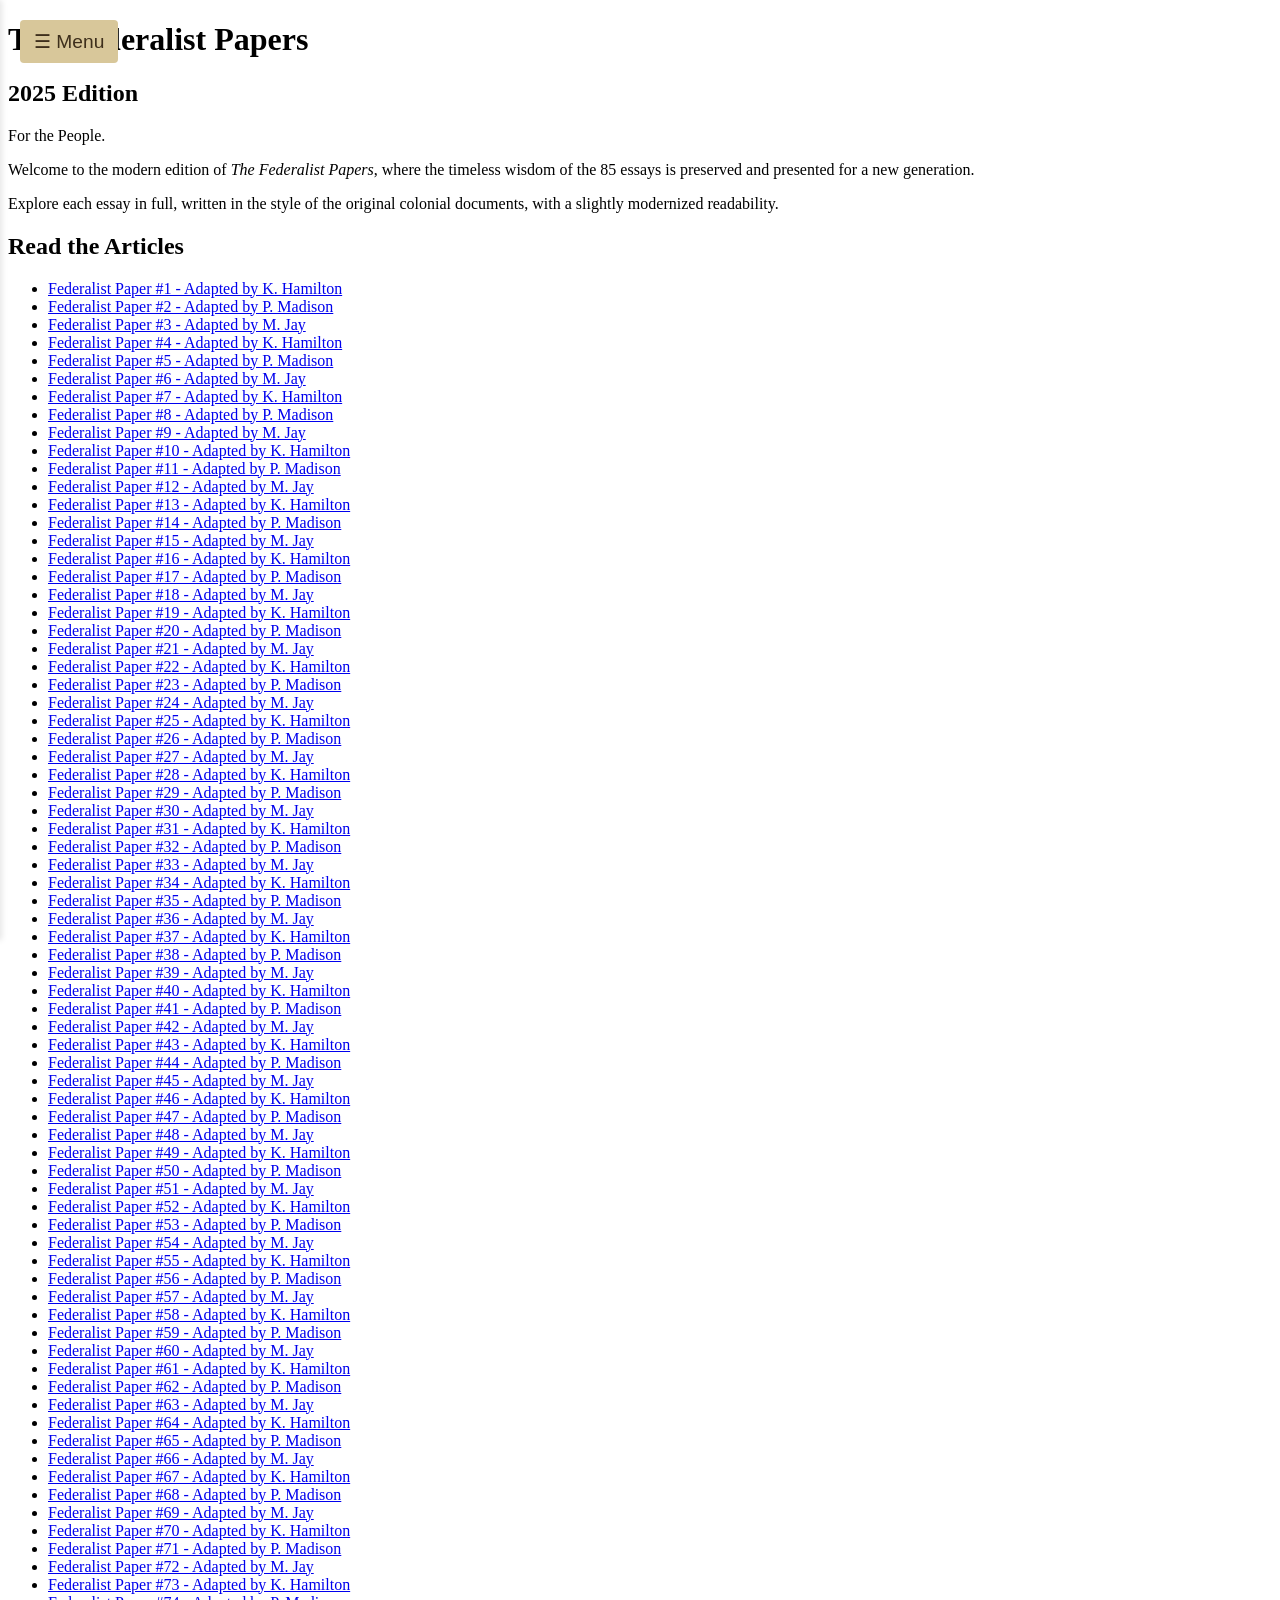
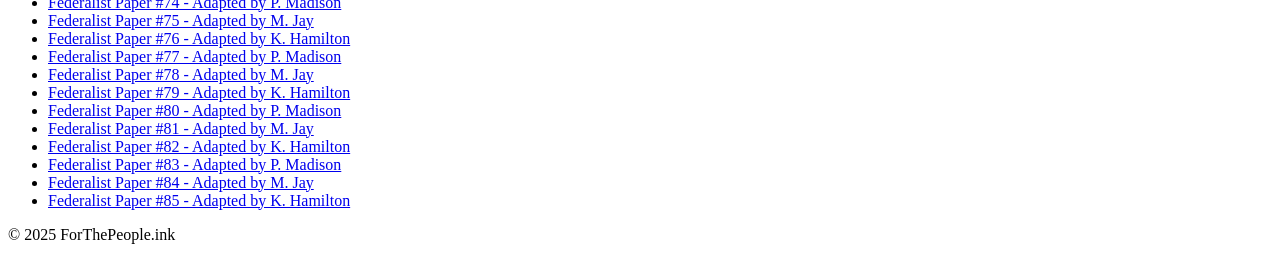
==== index.html @ 9c7eb9b9 "Update index.html" ====
<!DOCTYPE html>
<html lang="en">
<head>
  <meta charset="UTF-8" />
  <meta name="viewport" content="width=device-width, initial-scale=1.0" />
  <title>The Federalist Papers (2025)</title>
  <link rel="stylesheet" href="/cover.css">
</head>
  
<body>
  <button class="nav-toggle" onclick="toggleNav()">☰ Menu</button>

  <nav class="navbar" id="navbar">
    <h3>Navigation</h3>
    <a href="index.html">Home</a>
    <a href="articles/article1.html">Article No. 1</a>
    <a href="about.html">About</a>
  </nav>

  <script>
  function toggleNav() {
    document.getElementById("navbar").classList.toggle("open");
  }
  </script>

  <div class="container">
    <header>
      <h1>The Federalist Papers</h1>
      <h2>2025 Edition</h2>
      <p class="subtitle">For the People.</p>
    </header>

    <section class="intro">
      <p>
        Welcome to the modern edition of <em>The Federalist Papers</em>, 
        where the timeless wisdom of the 85 essays is preserved and 
        presented for a new generation. 
      </p>
      <p>
        Explore each essay in full, written in the style of the original 
        colonial documents, with a slightly modernized readability.
      </p>
    </section>

    <section class="articles-list scrollable">
  <h2>Read the Articles</h2>
  <ul>
    <li><a href="articles/article1.html">Federalist Paper #1 - Adapted by K. Hamilton</a></li>
    <li><a href="articles/article2.html">Federalist Paper #2 - Adapted by P. Madison</a></li>
    <li><a href="articles/article3.html">Federalist Paper #3 - Adapted by M. Jay</a></li>
    <li><a href="articles/article4.html">Federalist Paper #4 - Adapted by K. Hamilton</a></li>
    <li><a href="articles/article5.html">Federalist Paper #5 - Adapted by P. Madison</a></li>
    <li><a href="articles/article6.html">Federalist Paper #6 - Adapted by M. Jay</a></li>
    <li><a href="articles/article7.html">Federalist Paper #7 - Adapted by K. Hamilton</a></li>
    <li><a href="articles/article8.html">Federalist Paper #8 - Adapted by P. Madison</a></li>
    <li><a href="articles/article9.html">Federalist Paper #9 - Adapted by M. Jay</a></li>
    <li><a href="articles/article10.html">Federalist Paper #10 - Adapted by K. Hamilton</a></li>
    <li><a href="articles/article11.html">Federalist Paper #11 - Adapted by P. Madison</a></li>
    <li><a href="articles/article12.html">Federalist Paper #12 - Adapted by M. Jay</a></li>
    <li><a href="articles/article13.html">Federalist Paper #13 - Adapted by K. Hamilton</a></li>
    <li><a href="articles/article14.html">Federalist Paper #14 - Adapted by P. Madison</a></li>
    <li><a href="articles/article15.html">Federalist Paper #15 - Adapted by M. Jay</a></li>
    <li><a href="articles/article16.html">Federalist Paper #16 - Adapted by K. Hamilton</a></li>
    <li><a href="articles/article17.html">Federalist Paper #17 - Adapted by P. Madison</a></li>
    <li><a href="articles/article18.html">Federalist Paper #18 - Adapted by M. Jay</a></li>
    <li><a href="articles/article19.html">Federalist Paper #19 - Adapted by K. Hamilton</a></li>
    <li><a href="articles/article20.html">Federalist Paper #20 - Adapted by P. Madison</a></li>
    <li><a href="articles/article21.html">Federalist Paper #21 - Adapted by M. Jay</a></li>
    <li><a href="articles/article22.html">Federalist Paper #22 - Adapted by K. Hamilton</a></li>
    <li><a href="articles/article23.html">Federalist Paper #23 - Adapted by P. Madison</a></li>
    <li><a href="articles/article24.html">Federalist Paper #24 - Adapted by M. Jay</a></li>
    <li><a href="articles/article25.html">Federalist Paper #25 - Adapted by K. Hamilton</a></li>
    <li><a href="articles/article26.html">Federalist Paper #26 - Adapted by P. Madison</a></li>
    <li><a href="articles/article27.html">Federalist Paper #27 - Adapted by M. Jay</a></li>
    <li><a href="articles/article28.html">Federalist Paper #28 - Adapted by K. Hamilton</a></li>
    <li><a href="articles/article29.html">Federalist Paper #29 - Adapted by P. Madison</a></li>
    <li><a href="articles/article30.html">Federalist Paper #30 - Adapted by M. Jay</a></li>
    <li><a href="articles/article31.html">Federalist Paper #31 - Adapted by K. Hamilton</a></li>
    <li><a href="articles/article32.html">Federalist Paper #32 - Adapted by P. Madison</a></li>
    <li><a href="articles/article33.html">Federalist Paper #33 - Adapted by M. Jay</a></li>
    <li><a href="articles/article34.html">Federalist Paper #34 - Adapted by K. Hamilton</a></li>
    <li><a href="articles/article35.html">Federalist Paper #35 - Adapted by P. Madison</a></li>
    <li><a href="articles/article36.html">Federalist Paper #36 - Adapted by M. Jay</a></li>
    <li><a href="articles/article37.html">Federalist Paper #37 - Adapted by K. Hamilton</a></li>
    <li><a href="articles/article38.html">Federalist Paper #38 - Adapted by P. Madison</a></li>
    <li><a href="articles/article39.html">Federalist Paper #39 - Adapted by M. Jay</a></li>
    <li><a href="articles/article40.html">Federalist Paper #40 - Adapted by K. Hamilton</a></li>
    <li><a href="articles/article41.html">Federalist Paper #41 - Adapted by P. Madison</a></li>
    <li><a href="articles/article42.html">Federalist Paper #42 - Adapted by M. Jay</a></li>
    <li><a href="articles/article43.html">Federalist Paper #43 - Adapted by K. Hamilton</a></li>
    <li><a href="articles/article44.html">Federalist Paper #44 - Adapted by P. Madison</a></li>
    <li><a href="articles/article45.html">Federalist Paper #45 - Adapted by M. Jay</a></li>
    <li><a href="articles/article46.html">Federalist Paper #46 - Adapted by K. Hamilton</a></li>
    <li><a href="articles/article47.html">Federalist Paper #47 - Adapted by P. Madison</a></li>
    <li><a href="articles/article48.html">Federalist Paper #48 - Adapted by M. Jay</a></li>
    <li><a href="articles/article49.html">Federalist Paper #49 - Adapted by K. Hamilton</a></li>
    <li><a href="articles/article50.html">Federalist Paper #50 - Adapted by P. Madison</a></li>
    <li><a href="articles/article51.html">Federalist Paper #51 - Adapted by M. Jay</a></li>
    <li><a href="articles/article52.html">Federalist Paper #52 - Adapted by K. Hamilton</a></li>
    <li><a href="articles/article53.html">Federalist Paper #53 - Adapted by P. Madison</a></li>
    <li><a href="articles/article54.html">Federalist Paper #54 - Adapted by M. Jay</a></li>
    <li><a href="articles/article55.html">Federalist Paper #55 - Adapted by K. Hamilton</a></li>
    <li><a href="articles/article56.html">Federalist Paper #56 - Adapted by P. Madison</a></li>
    <li><a href="articles/article57.html">Federalist Paper #57 - Adapted by M. Jay</a></li>
    <li><a href="articles/article58.html">Federalist Paper #58 - Adapted by K. Hamilton</a></li>
    <li><a href="articles/article59.html">Federalist Paper #59 - Adapted by P. Madison</a></li>
    <li><a href="articles/article60.html">Federalist Paper #60 - Adapted by M. Jay</a></li>
    <li><a href="articles/article61.html">Federalist Paper #61 - Adapted by K. Hamilton</a></li>
    <li><a href="articles/article62.html">Federalist Paper #62 - Adapted by P. Madison</a></li>
    <li><a href="articles/article63.html">Federalist Paper #63 - Adapted by M. Jay</a></li>
    <li><a href="articles/article64.html">Federalist Paper #64 - Adapted by K. Hamilton</a></li>
    <li><a href="articles/article65.html">Federalist Paper #65 - Adapted by P. Madison</a></li>
    <li><a href="articles/article66.html">Federalist Paper #66 - Adapted by M. Jay</a></li>
    <li><a href="articles/article67.html">Federalist Paper #67 - Adapted by K. Hamilton</a></li>
    <li><a href="articles/article68.html">Federalist Paper #68 - Adapted by P. Madison</a></li>
    <li><a href="articles/article69.html">Federalist Paper #69 - Adapted by M. Jay</a></li>
    <li><a href="articles/article70.html">Federalist Paper #70 - Adapted by K. Hamilton</a></li>
    <li><a href="articles/article71.html">Federalist Paper #71 - Adapted by P. Madison</a></li>
    <li><a href="articles/article72.html">Federalist Paper #72 - Adapted by M. Jay</a></li>
    <li><a href="articles/article73.html">Federalist Paper #73 - Adapted by K. Hamilton</a></li>
    <li><a href="articles/article74.html">Federalist Paper #74 - Adapted by P. Madison</a></li>
    <li><a href="articles/article75.html">Federalist Paper #75 - Adapted by M. Jay</a></li>
    <li><a href="articles/article76.html">Federalist Paper #76 - Adapted by K. Hamilton</a></li>
    <li><a href="articles/article77.html">Federalist Paper #77 - Adapted by P. Madison</a></li>
    <li><a href="articles/article78.html">Federalist Paper #78 - Adapted by M. Jay</a></li>
    <li><a href="articles/article79.html">Federalist Paper #79 - Adapted by K. Hamilton</a></li>
    <li><a href="articles/article80.html">Federalist Paper #80 - Adapted by P. Madison</a></li>
    <li><a href="articles/article81.html">Federalist Paper #81 - Adapted by M. Jay</a></li>
    <li><a href="articles/article82.html">Federalist Paper #82 - Adapted by K. Hamilton</a></li>
    <li><a href="articles/article83.html">Federalist Paper #83 - Adapted by P. Madison</a></li>
    <li><a href="articles/article84.html">Federalist Paper #84 - Adapted by M. Jay</a></li>
    <li><a href="articles/article85.html">Federalist Paper #85 - Adapted by K. Hamilton</a></li>
  </ul>
</section>

    <footer>
      <p>© 2025 ForThePeople.ink</p>
    </footer>
  </div>
</body>
</html>
---- cover.css ----
/* ------------------------------
   Custom Scrollbar (Right Side)
------------------------------ */
body {
  overflow-y: scroll; /* always show scrollbar on right */
}

::-webkit-scrollbar {
  width: 10px;
}

::-webkit-scrollbar-track {
  background: #f3e9ce; /* parchment tone */
  border-left: 1px solid #d8c79a;
}

::-webkit-scrollbar-thumb {
  background: #b59b74;
  border-radius: 5px;
}

::-webkit-scrollbar-thumb:hover {
  background: #8c744f;
}

/* ------------------------------
   Collapsible Left Navbar
------------------------------ */
.navbar {
  position: fixed;
  left: 0;
  top: 0;
  height: 100%;
  width: 220px;
  background-color: #f8f1dc;
  border-right: 1px solid #d8c79a;
  box-shadow: 2px 0 6px rgba(0,0,0,0.1);
  padding: 20px;
  overflow-y: auto;
  transform: translateX(-100%);
  transition: transform 0.3s ease;
  z-index: 1000;
}

.navbar.open {
  transform: translateX(0);
}

.navbar h3 {
  font-family: "Cormorant Garamond", serif;
  color: #3e2f1c;
  font-size: 1.4rem;
  margin-bottom: 15px;
  border-bottom: 1px solid #d8c79a;
  padding-bottom: 5px;
}

.navbar a {
  display: block;
  text-decoration: none;
  color: #5b4636;
  margin: 10px 0;
  font-size: 1.1rem;
  transition: color 0.2s ease;
}

.navbar a:hover {
  color: #8c744f;
}

/* ------------------------------
   Navbar Toggle Button
------------------------------ */
.nav-toggle {
  position: fixed;
  top: 20px;
  left: 20px;
  background-color: #d8c79a;
  border: none;
  color: #3e2f1c;
  padding: 10px 14px;
  font-size: 1.2rem;
  border-radius: 4px;
  cursor: pointer;
  z-index: 1100;
  transition: background-color 0.2s ease;
}

.nav-toggle:hover {
  background-color: #c2ab7e;
}

/* ------------------------------
   Overlay Drawer Effect
------------------------------ */
.container {
  transition: filter 0.3s ease;
}

.navbar.open ~ .container {
  filter: brightness(0.8); /* subtle dim behind drawer */
}
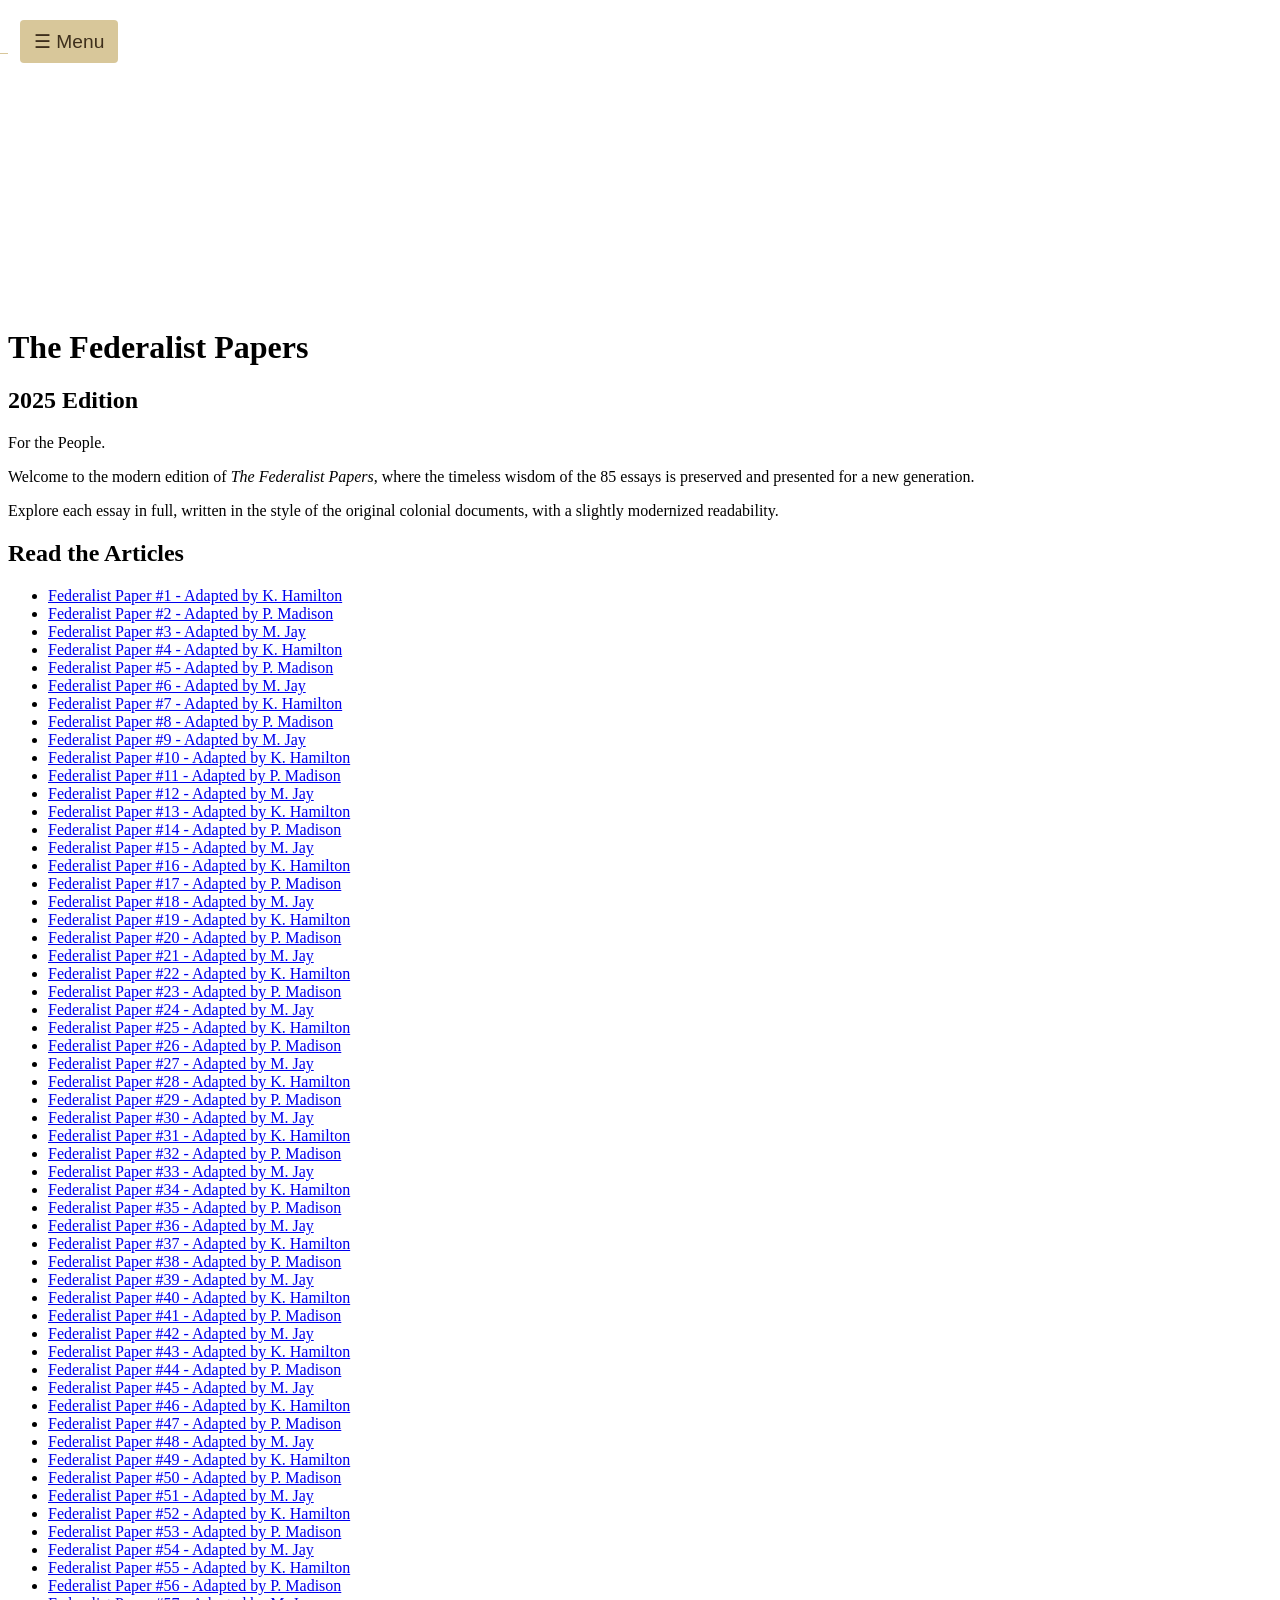
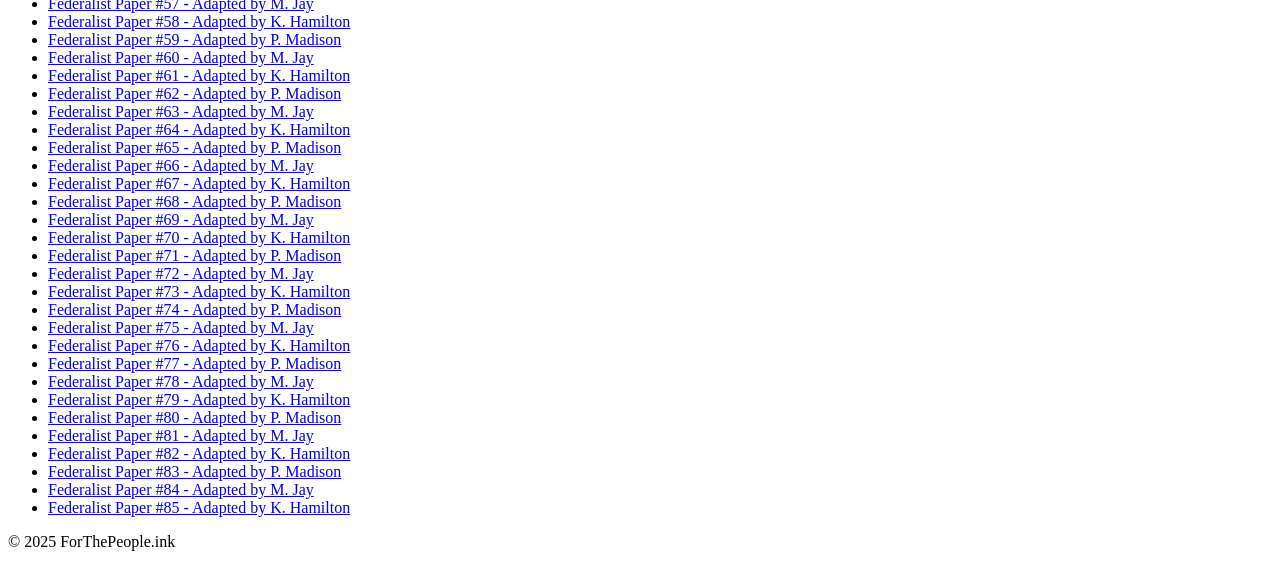
==== commit f710d83e: "Update index.html" ====
--- a/index.html
+++ b/index.html
@@ -9,13 +9,19 @@
   
 <body>
   <button class="nav-toggle" onclick="toggleNav()">☰ Menu</button>
-
+  
   <nav class="navbar" id="navbar">
     <h3>Navigation</h3>
+    <button class="close-nav" onclick="toggleNav()">✕ Close</button>
     <a href="index.html">Home</a>
     <a href="articles/article1.html">Article No. 1</a>
+    <a href="articles/article2.html">Article No. 2</a>
+    <a href="articles/article3.html">Article No. 3</a>
+    <a href="articles/article4.html">Article No. 4</a>
+    <a href="articles/article5.html">Article No. 5</a>
     <a href="about.html">About</a>
   </nav>
+
 
   <script>
   function toggleNav() {
@@ -137,5 +143,17 @@
       <p>© 2025 ForThePeople.ink</p>
     </footer>
   </div>
+  
+  <script>
+  function toggleNav() {
+    const navbar = document.getElementById("navbar");
+    const body = document.body;
+    navbar.classList.toggle("open");
+    body.classList.toggle("nav-open");
+  }
+  </script>
 </body>
 </html>
+
+</body>
+</html>
--- a/cover.css
+++ b/cover.css
@@ -27,23 +27,16 @@
    Collapsible Left Navbar
 ------------------------------ */
 .navbar {
-  position: fixed;
-  left: 0;
-  top: 0;
-  height: 100%;
-  width: 220px;
-  background-color: #f8f1dc;
-  border-right: 1px solid #d8c79a;
-  box-shadow: 2px 0 6px rgba(0,0,0,0.1);
-  padding: 20px;
-  overflow-y: auto;
   transform: translateX(-100%);
   transition: transform 0.3s ease;
-  z-index: 1000;
+}
+.navbar.open {
+  transform: translateX(0);
 }
 
-.navbar.open {
-  transform: translateX(0);
+/* Dim background when nav is open */
+body.nav-open .container {
+  filter: brightness(0.8);
 }
 
 .navbar h3 {
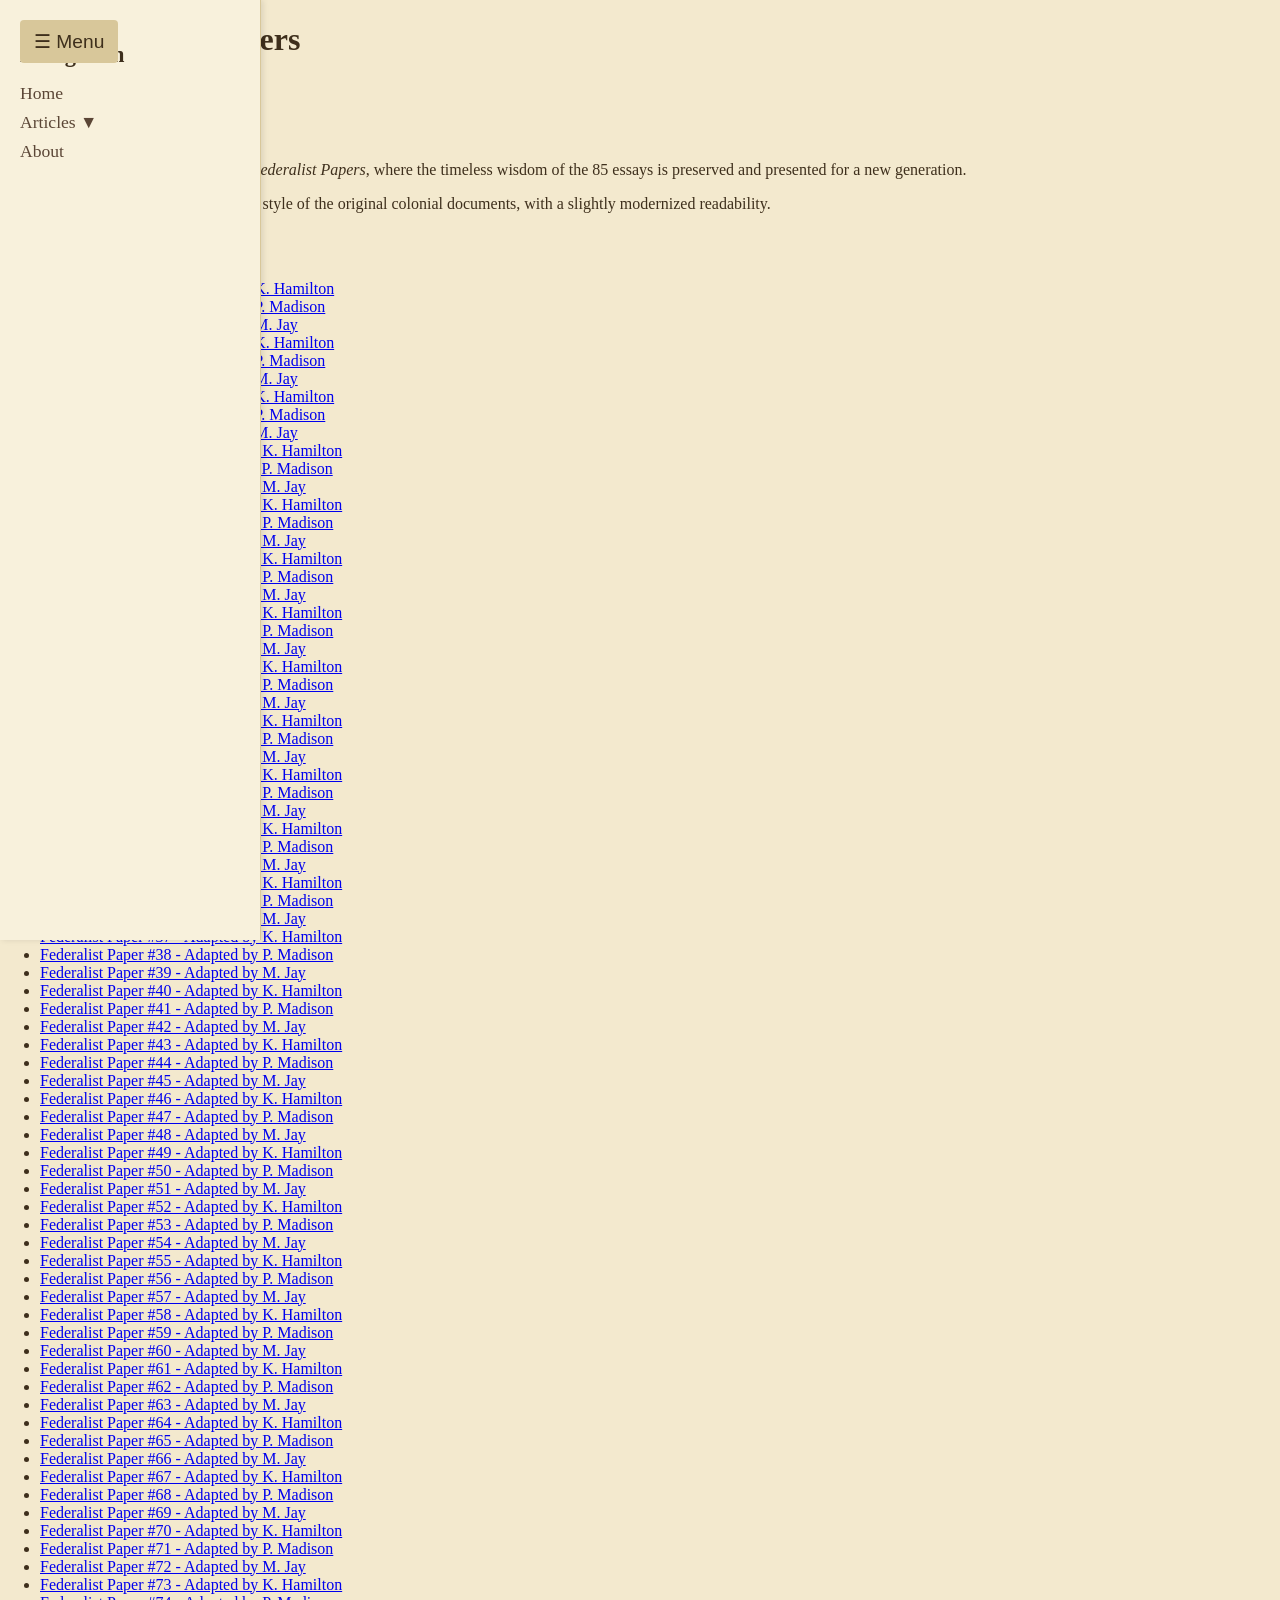
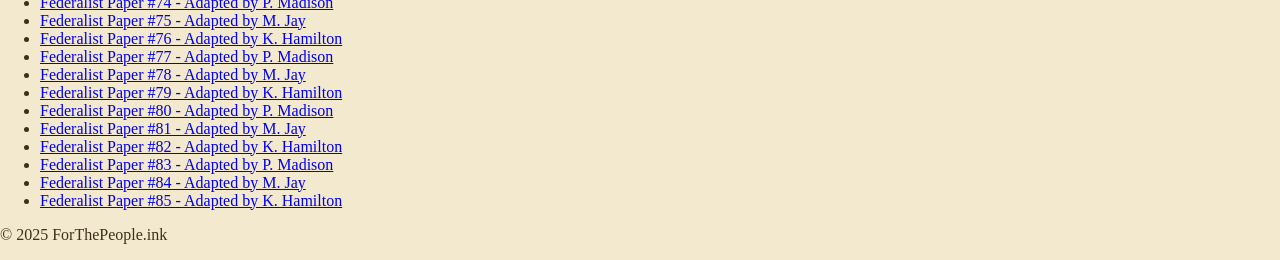
==== commit 9ab18b09: "Update index.html" ====
--- a/index.html
+++ b/index.html
@@ -10,25 +10,35 @@
 <body>
   <button class="nav-toggle" onclick="toggleNav()">☰ Menu</button>
   
-  <nav class="navbar" id="navbar">
+  <nav class="navbar">
     <h3>Navigation</h3>
-    <button class="close-nav" onclick="toggleNav()">✕ Close</button>
     <a href="index.html">Home</a>
+    <a href="#" class="dropdown-toggle">Articles ▼</a>
+    <div class="dropdown">
     <a href="articles/article1.html">Article No. 1</a>
     <a href="articles/article2.html">Article No. 2</a>
     <a href="articles/article3.html">Article No. 3</a>
     <a href="articles/article4.html">Article No. 4</a>
     <a href="articles/article5.html">Article No. 5</a>
+    </div>
+    
     <a href="about.html">About</a>
   </nav>
 
 
-  <script>
-  function toggleNav() {
-    document.getElementById("navbar").classList.toggle("open");
-  }
-  </script>
+<script>
+document.addEventListener('DOMContentLoaded', () => {
+  const dropdownToggles = document.querySelectorAll('.dropdown-toggle');
+  dropdownToggles.forEach(toggle => {
+    toggle.addEventListener('click', () => {
+      const dropdown = toggle.nextElementSibling;
+      dropdown.style.display = dropdown.style.display === 'block' ? 'none' : 'block';
+    });
+  });
+});
+</script>
 
+  
   <div class="container">
     <header>
       <h1>The Federalist Papers</h1>
--- a/cover.css
+++ b/cover.css
@@ -2,23 +2,26 @@
    Custom Scrollbar (Right Side)
 ------------------------------ */
 body {
-  overflow-y: scroll; /* always show scrollbar on right */
+  font-family: 'Cormorant Garamond', serif; /* elegant, readable */
+  background-color: #f3e9ce; /* parchment tone */
+  color: #3e2f1c;
+  margin: 0;
+  padding: 0;
+  overflow-y: scroll; /* always show vertical scrollbar */
 }
 
+/* Custom Scrollbar */
 ::-webkit-scrollbar {
   width: 10px;
 }
-
 ::-webkit-scrollbar-track {
-  background: #f3e9ce; /* parchment tone */
+  background: #f3e9ce;
   border-left: 1px solid #d8c79a;
 }
-
 ::-webkit-scrollbar-thumb {
   background: #b59b74;
   border-radius: 5px;
 }
-
 ::-webkit-scrollbar-thumb:hover {
   background: #8c744f;
 }
@@ -27,39 +30,47 @@
    Collapsible Left Navbar
 ------------------------------ */
 .navbar {
-  transform: translateX(-100%);
-  transition: transform 0.3s ease;
-}
-.navbar.open {
-  transform: translateX(0);
-}
-
-/* Dim background when nav is open */
-body.nav-open .container {
-  filter: brightness(0.8);
+  position: fixed;
+  left: 0;
+  top: 0;
+  height: 100%;
+  width: 220px;
+  background-color: #f8f1dc;
+  border-right: 1px solid #d8c79a;
+  padding: 20px;
+  box-shadow: 2px 0 6px rgba(0,0,0,0.1);
+  overflow-y: auto;
 }
 
 .navbar h3 {
   font-family: "Cormorant Garamond", serif;
+  font-size: 1.4rem;
   color: #3e2f1c;
-  font-size: 1.4rem;
   margin-bottom: 15px;
-  border-bottom: 1px solid #d8c79a;
-  padding-bottom: 5px;
 }
 
 .navbar a {
   display: block;
   text-decoration: none;
   color: #5b4636;
-  margin: 10px 0;
+  margin: 8px 0;
   font-size: 1.1rem;
-  transition: color 0.2s ease;
 }
 
 .navbar a:hover {
   color: #8c744f;
 }
+
+/* Dropdown links */
+.navbar .dropdown {
+  display: none;
+  margin-left: 15px;
+}
+
+.navbar .dropdown a {
+  font-size: 1rem;
+}
+
 
 /* ------------------------------
    Navbar Toggle Button
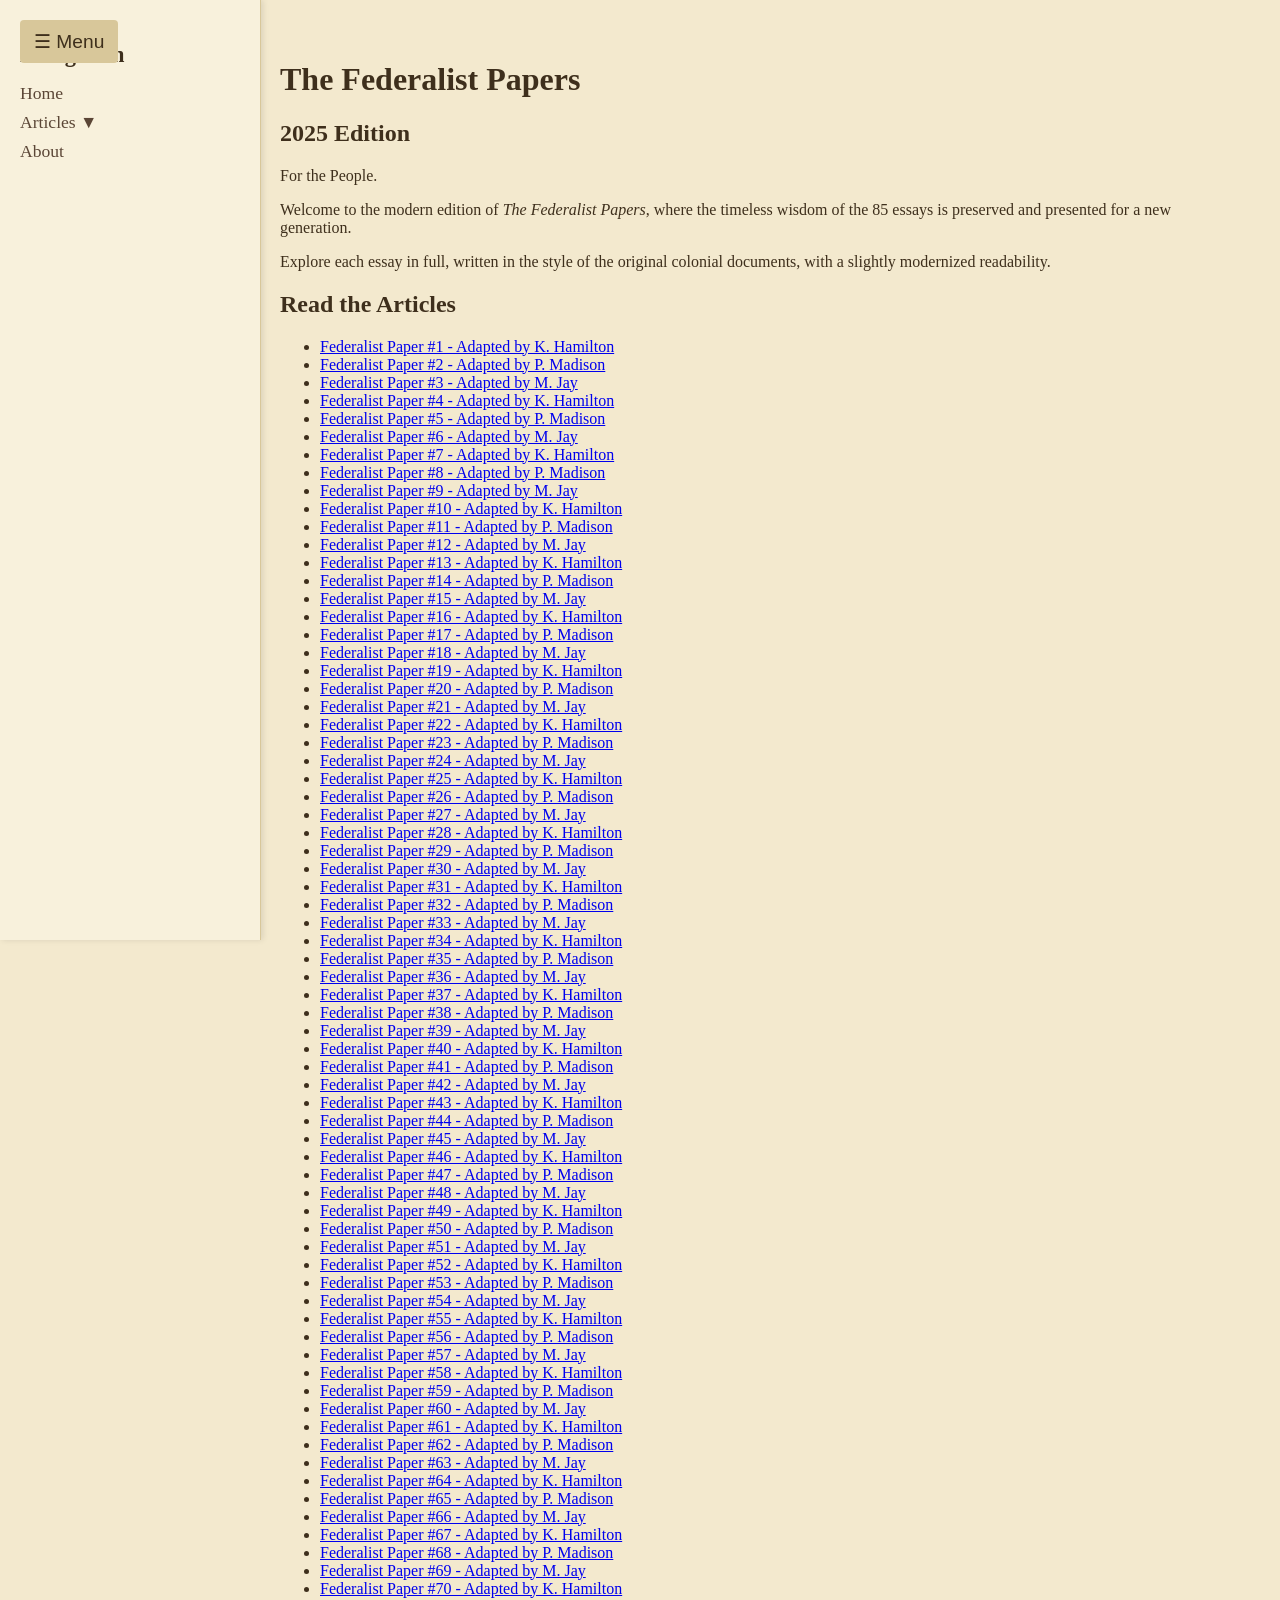
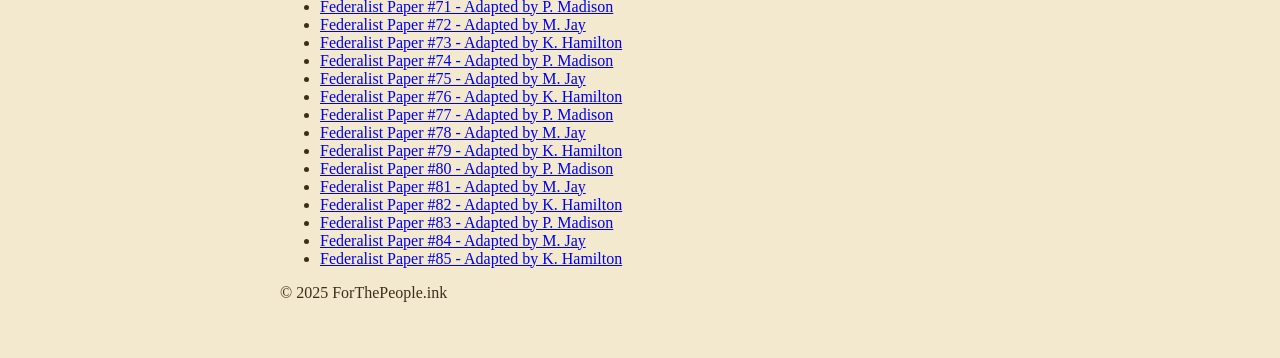
==== commit c0ab116c: "Update index.html" ====
--- a/index.html
+++ b/index.html
@@ -59,94 +59,94 @@
     </section>
 
     <section class="articles-list scrollable">
-  <h2>Read the Articles</h2>
-  <ul>
-    <li><a href="articles/article1.html">Federalist Paper #1 - Adapted by K. Hamilton</a></li>
-    <li><a href="articles/article2.html">Federalist Paper #2 - Adapted by P. Madison</a></li>
-    <li><a href="articles/article3.html">Federalist Paper #3 - Adapted by M. Jay</a></li>
-    <li><a href="articles/article4.html">Federalist Paper #4 - Adapted by K. Hamilton</a></li>
-    <li><a href="articles/article5.html">Federalist Paper #5 - Adapted by P. Madison</a></li>
-    <li><a href="articles/article6.html">Federalist Paper #6 - Adapted by M. Jay</a></li>
-    <li><a href="articles/article7.html">Federalist Paper #7 - Adapted by K. Hamilton</a></li>
-    <li><a href="articles/article8.html">Federalist Paper #8 - Adapted by P. Madison</a></li>
-    <li><a href="articles/article9.html">Federalist Paper #9 - Adapted by M. Jay</a></li>
-    <li><a href="articles/article10.html">Federalist Paper #10 - Adapted by K. Hamilton</a></li>
-    <li><a href="articles/article11.html">Federalist Paper #11 - Adapted by P. Madison</a></li>
-    <li><a href="articles/article12.html">Federalist Paper #12 - Adapted by M. Jay</a></li>
-    <li><a href="articles/article13.html">Federalist Paper #13 - Adapted by K. Hamilton</a></li>
-    <li><a href="articles/article14.html">Federalist Paper #14 - Adapted by P. Madison</a></li>
-    <li><a href="articles/article15.html">Federalist Paper #15 - Adapted by M. Jay</a></li>
-    <li><a href="articles/article16.html">Federalist Paper #16 - Adapted by K. Hamilton</a></li>
-    <li><a href="articles/article17.html">Federalist Paper #17 - Adapted by P. Madison</a></li>
-    <li><a href="articles/article18.html">Federalist Paper #18 - Adapted by M. Jay</a></li>
-    <li><a href="articles/article19.html">Federalist Paper #19 - Adapted by K. Hamilton</a></li>
-    <li><a href="articles/article20.html">Federalist Paper #20 - Adapted by P. Madison</a></li>
-    <li><a href="articles/article21.html">Federalist Paper #21 - Adapted by M. Jay</a></li>
-    <li><a href="articles/article22.html">Federalist Paper #22 - Adapted by K. Hamilton</a></li>
-    <li><a href="articles/article23.html">Federalist Paper #23 - Adapted by P. Madison</a></li>
-    <li><a href="articles/article24.html">Federalist Paper #24 - Adapted by M. Jay</a></li>
-    <li><a href="articles/article25.html">Federalist Paper #25 - Adapted by K. Hamilton</a></li>
-    <li><a href="articles/article26.html">Federalist Paper #26 - Adapted by P. Madison</a></li>
-    <li><a href="articles/article27.html">Federalist Paper #27 - Adapted by M. Jay</a></li>
-    <li><a href="articles/article28.html">Federalist Paper #28 - Adapted by K. Hamilton</a></li>
-    <li><a href="articles/article29.html">Federalist Paper #29 - Adapted by P. Madison</a></li>
-    <li><a href="articles/article30.html">Federalist Paper #30 - Adapted by M. Jay</a></li>
-    <li><a href="articles/article31.html">Federalist Paper #31 - Adapted by K. Hamilton</a></li>
-    <li><a href="articles/article32.html">Federalist Paper #32 - Adapted by P. Madison</a></li>
-    <li><a href="articles/article33.html">Federalist Paper #33 - Adapted by M. Jay</a></li>
-    <li><a href="articles/article34.html">Federalist Paper #34 - Adapted by K. Hamilton</a></li>
-    <li><a href="articles/article35.html">Federalist Paper #35 - Adapted by P. Madison</a></li>
-    <li><a href="articles/article36.html">Federalist Paper #36 - Adapted by M. Jay</a></li>
-    <li><a href="articles/article37.html">Federalist Paper #37 - Adapted by K. Hamilton</a></li>
-    <li><a href="articles/article38.html">Federalist Paper #38 - Adapted by P. Madison</a></li>
-    <li><a href="articles/article39.html">Federalist Paper #39 - Adapted by M. Jay</a></li>
-    <li><a href="articles/article40.html">Federalist Paper #40 - Adapted by K. Hamilton</a></li>
-    <li><a href="articles/article41.html">Federalist Paper #41 - Adapted by P. Madison</a></li>
-    <li><a href="articles/article42.html">Federalist Paper #42 - Adapted by M. Jay</a></li>
-    <li><a href="articles/article43.html">Federalist Paper #43 - Adapted by K. Hamilton</a></li>
-    <li><a href="articles/article44.html">Federalist Paper #44 - Adapted by P. Madison</a></li>
-    <li><a href="articles/article45.html">Federalist Paper #45 - Adapted by M. Jay</a></li>
-    <li><a href="articles/article46.html">Federalist Paper #46 - Adapted by K. Hamilton</a></li>
-    <li><a href="articles/article47.html">Federalist Paper #47 - Adapted by P. Madison</a></li>
-    <li><a href="articles/article48.html">Federalist Paper #48 - Adapted by M. Jay</a></li>
-    <li><a href="articles/article49.html">Federalist Paper #49 - Adapted by K. Hamilton</a></li>
-    <li><a href="articles/article50.html">Federalist Paper #50 - Adapted by P. Madison</a></li>
-    <li><a href="articles/article51.html">Federalist Paper #51 - Adapted by M. Jay</a></li>
-    <li><a href="articles/article52.html">Federalist Paper #52 - Adapted by K. Hamilton</a></li>
-    <li><a href="articles/article53.html">Federalist Paper #53 - Adapted by P. Madison</a></li>
-    <li><a href="articles/article54.html">Federalist Paper #54 - Adapted by M. Jay</a></li>
-    <li><a href="articles/article55.html">Federalist Paper #55 - Adapted by K. Hamilton</a></li>
-    <li><a href="articles/article56.html">Federalist Paper #56 - Adapted by P. Madison</a></li>
-    <li><a href="articles/article57.html">Federalist Paper #57 - Adapted by M. Jay</a></li>
-    <li><a href="articles/article58.html">Federalist Paper #58 - Adapted by K. Hamilton</a></li>
-    <li><a href="articles/article59.html">Federalist Paper #59 - Adapted by P. Madison</a></li>
-    <li><a href="articles/article60.html">Federalist Paper #60 - Adapted by M. Jay</a></li>
-    <li><a href="articles/article61.html">Federalist Paper #61 - Adapted by K. Hamilton</a></li>
-    <li><a href="articles/article62.html">Federalist Paper #62 - Adapted by P. Madison</a></li>
-    <li><a href="articles/article63.html">Federalist Paper #63 - Adapted by M. Jay</a></li>
-    <li><a href="articles/article64.html">Federalist Paper #64 - Adapted by K. Hamilton</a></li>
-    <li><a href="articles/article65.html">Federalist Paper #65 - Adapted by P. Madison</a></li>
-    <li><a href="articles/article66.html">Federalist Paper #66 - Adapted by M. Jay</a></li>
-    <li><a href="articles/article67.html">Federalist Paper #67 - Adapted by K. Hamilton</a></li>
-    <li><a href="articles/article68.html">Federalist Paper #68 - Adapted by P. Madison</a></li>
-    <li><a href="articles/article69.html">Federalist Paper #69 - Adapted by M. Jay</a></li>
-    <li><a href="articles/article70.html">Federalist Paper #70 - Adapted by K. Hamilton</a></li>
-    <li><a href="articles/article71.html">Federalist Paper #71 - Adapted by P. Madison</a></li>
-    <li><a href="articles/article72.html">Federalist Paper #72 - Adapted by M. Jay</a></li>
-    <li><a href="articles/article73.html">Federalist Paper #73 - Adapted by K. Hamilton</a></li>
-    <li><a href="articles/article74.html">Federalist Paper #74 - Adapted by P. Madison</a></li>
-    <li><a href="articles/article75.html">Federalist Paper #75 - Adapted by M. Jay</a></li>
-    <li><a href="articles/article76.html">Federalist Paper #76 - Adapted by K. Hamilton</a></li>
-    <li><a href="articles/article77.html">Federalist Paper #77 - Adapted by P. Madison</a></li>
-    <li><a href="articles/article78.html">Federalist Paper #78 - Adapted by M. Jay</a></li>
-    <li><a href="articles/article79.html">Federalist Paper #79 - Adapted by K. Hamilton</a></li>
-    <li><a href="articles/article80.html">Federalist Paper #80 - Adapted by P. Madison</a></li>
-    <li><a href="articles/article81.html">Federalist Paper #81 - Adapted by M. Jay</a></li>
-    <li><a href="articles/article82.html">Federalist Paper #82 - Adapted by K. Hamilton</a></li>
-    <li><a href="articles/article83.html">Federalist Paper #83 - Adapted by P. Madison</a></li>
-    <li><a href="articles/article84.html">Federalist Paper #84 - Adapted by M. Jay</a></li>
-    <li><a href="articles/article85.html">Federalist Paper #85 - Adapted by K. Hamilton</a></li>
-  </ul>
+      <h2>Read the Articles</h2>
+      <ul>
+        <li><a href="articles/article1.html">Federalist Paper #1 - Adapted by K. Hamilton</a></li>
+        <li><a href="articles/article2.html">Federalist Paper #2 - Adapted by P. Madison</a></li>
+        <li><a href="articles/article3.html">Federalist Paper #3 - Adapted by M. Jay</a></li>
+        <li><a href="articles/article4.html">Federalist Paper #4 - Adapted by K. Hamilton</a></li>
+        <li><a href="articles/article5.html">Federalist Paper #5 - Adapted by P. Madison</a></li>
+        <li><a href="articles/article6.html">Federalist Paper #6 - Adapted by M. Jay</a></li>
+        <li><a href="articles/article7.html">Federalist Paper #7 - Adapted by K. Hamilton</a></li>
+        <li><a href="articles/article8.html">Federalist Paper #8 - Adapted by P. Madison</a></li>
+        <li><a href="articles/article9.html">Federalist Paper #9 - Adapted by M. Jay</a></li>
+        <li><a href="articles/article10.html">Federalist Paper #10 - Adapted by K. Hamilton</a></li>
+        <li><a href="articles/article11.html">Federalist Paper #11 - Adapted by P. Madison</a></li>
+        <li><a href="articles/article12.html">Federalist Paper #12 - Adapted by M. Jay</a></li>
+        <li><a href="articles/article13.html">Federalist Paper #13 - Adapted by K. Hamilton</a></li>
+        <li><a href="articles/article14.html">Federalist Paper #14 - Adapted by P. Madison</a></li>
+        <li><a href="articles/article15.html">Federalist Paper #15 - Adapted by M. Jay</a></li>
+        <li><a href="articles/article16.html">Federalist Paper #16 - Adapted by K. Hamilton</a></li>
+        <li><a href="articles/article17.html">Federalist Paper #17 - Adapted by P. Madison</a></li>
+        <li><a href="articles/article18.html">Federalist Paper #18 - Adapted by M. Jay</a></li>
+        <li><a href="articles/article19.html">Federalist Paper #19 - Adapted by K. Hamilton</a></li>
+        <li><a href="articles/article20.html">Federalist Paper #20 - Adapted by P. Madison</a></li>
+        <li><a href="articles/article21.html">Federalist Paper #21 - Adapted by M. Jay</a></li>
+        <li><a href="articles/article22.html">Federalist Paper #22 - Adapted by K. Hamilton</a></li>
+        <li><a href="articles/article23.html">Federalist Paper #23 - Adapted by P. Madison</a></li>
+        <li><a href="articles/article24.html">Federalist Paper #24 - Adapted by M. Jay</a></li>
+        <li><a href="articles/article25.html">Federalist Paper #25 - Adapted by K. Hamilton</a></li>
+        <li><a href="articles/article26.html">Federalist Paper #26 - Adapted by P. Madison</a></li>
+        <li><a href="articles/article27.html">Federalist Paper #27 - Adapted by M. Jay</a></li>
+        <li><a href="articles/article28.html">Federalist Paper #28 - Adapted by K. Hamilton</a></li>
+        <li><a href="articles/article29.html">Federalist Paper #29 - Adapted by P. Madison</a></li>
+        <li><a href="articles/article30.html">Federalist Paper #30 - Adapted by M. Jay</a></li>
+        <li><a href="articles/article31.html">Federalist Paper #31 - Adapted by K. Hamilton</a></li>
+        <li><a href="articles/article32.html">Federalist Paper #32 - Adapted by P. Madison</a></li>
+        <li><a href="articles/article33.html">Federalist Paper #33 - Adapted by M. Jay</a></li>
+        <li><a href="articles/article34.html">Federalist Paper #34 - Adapted by K. Hamilton</a></li>
+        <li><a href="articles/article35.html">Federalist Paper #35 - Adapted by P. Madison</a></li>
+        <li><a href="articles/article36.html">Federalist Paper #36 - Adapted by M. Jay</a></li>
+        <li><a href="articles/article37.html">Federalist Paper #37 - Adapted by K. Hamilton</a></li>
+        <li><a href="articles/article38.html">Federalist Paper #38 - Adapted by P. Madison</a></li>
+        <li><a href="articles/article39.html">Federalist Paper #39 - Adapted by M. Jay</a></li>
+        <li><a href="articles/article40.html">Federalist Paper #40 - Adapted by K. Hamilton</a></li>
+        <li><a href="articles/article41.html">Federalist Paper #41 - Adapted by P. Madison</a></li>
+        <li><a href="articles/article42.html">Federalist Paper #42 - Adapted by M. Jay</a></li>
+        <li><a href="articles/article43.html">Federalist Paper #43 - Adapted by K. Hamilton</a></li>
+        <li><a href="articles/article44.html">Federalist Paper #44 - Adapted by P. Madison</a></li>
+        <li><a href="articles/article45.html">Federalist Paper #45 - Adapted by M. Jay</a></li>
+        <li><a href="articles/article46.html">Federalist Paper #46 - Adapted by K. Hamilton</a></li>
+        <li><a href="articles/article47.html">Federalist Paper #47 - Adapted by P. Madison</a></li>
+        <li><a href="articles/article48.html">Federalist Paper #48 - Adapted by M. Jay</a></li>
+        <li><a href="articles/article49.html">Federalist Paper #49 - Adapted by K. Hamilton</a></li>
+        <li><a href="articles/article50.html">Federalist Paper #50 - Adapted by P. Madison</a></li>
+        <li><a href="articles/article51.html">Federalist Paper #51 - Adapted by M. Jay</a></li>
+        <li><a href="articles/article52.html">Federalist Paper #52 - Adapted by K. Hamilton</a></li>
+        <li><a href="articles/article53.html">Federalist Paper #53 - Adapted by P. Madison</a></li>
+        <li><a href="articles/article54.html">Federalist Paper #54 - Adapted by M. Jay</a></li>
+        <li><a href="articles/article55.html">Federalist Paper #55 - Adapted by K. Hamilton</a></li>
+        <li><a href="articles/article56.html">Federalist Paper #56 - Adapted by P. Madison</a></li>
+        <li><a href="articles/article57.html">Federalist Paper #57 - Adapted by M. Jay</a></li>
+        <li><a href="articles/article58.html">Federalist Paper #58 - Adapted by K. Hamilton</a></li>
+        <li><a href="articles/article59.html">Federalist Paper #59 - Adapted by P. Madison</a></li>
+        <li><a href="articles/article60.html">Federalist Paper #60 - Adapted by M. Jay</a></li>
+        <li><a href="articles/article61.html">Federalist Paper #61 - Adapted by K. Hamilton</a></li>
+        <li><a href="articles/article62.html">Federalist Paper #62 - Adapted by P. Madison</a></li>
+        <li><a href="articles/article63.html">Federalist Paper #63 - Adapted by M. Jay</a></li>
+        <li><a href="articles/article64.html">Federalist Paper #64 - Adapted by K. Hamilton</a></li>
+        <li><a href="articles/article65.html">Federalist Paper #65 - Adapted by P. Madison</a></li>
+        <li><a href="articles/article66.html">Federalist Paper #66 - Adapted by M. Jay</a></li>
+        <li><a href="articles/article67.html">Federalist Paper #67 - Adapted by K. Hamilton</a></li>
+        <li><a href="articles/article68.html">Federalist Paper #68 - Adapted by P. Madison</a></li>
+        <li><a href="articles/article69.html">Federalist Paper #69 - Adapted by M. Jay</a></li>
+        <li><a href="articles/article70.html">Federalist Paper #70 - Adapted by K. Hamilton</a></li>
+        <li><a href="articles/article71.html">Federalist Paper #71 - Adapted by P. Madison</a></li>
+        <li><a href="articles/article72.html">Federalist Paper #72 - Adapted by M. Jay</a></li>
+        <li><a href="articles/article73.html">Federalist Paper #73 - Adapted by K. Hamilton</a></li>
+        <li><a href="articles/article74.html">Federalist Paper #74 - Adapted by P. Madison</a></li>
+        <li><a href="articles/article75.html">Federalist Paper #75 - Adapted by M. Jay</a></li>
+        <li><a href="articles/article76.html">Federalist Paper #76 - Adapted by K. Hamilton</a></li>
+        <li><a href="articles/article77.html">Federalist Paper #77 - Adapted by P. Madison</a></li>
+        <li><a href="articles/article78.html">Federalist Paper #78 - Adapted by M. Jay</a></li>
+        <li><a href="articles/article79.html">Federalist Paper #79 - Adapted by K. Hamilton</a></li>
+        <li><a href="articles/article80.html">Federalist Paper #80 - Adapted by P. Madison</a></li>
+        <li><a href="articles/article81.html">Federalist Paper #81 - Adapted by M. Jay</a></li>
+        <li><a href="articles/article82.html">Federalist Paper #82 - Adapted by K. Hamilton</a></li>
+        <li><a href="articles/article83.html">Federalist Paper #83 - Adapted by P. Madison</a></li>
+        <li><a href="articles/article84.html">Federalist Paper #84 - Adapted by M. Jay</a></li>
+        <li><a href="articles/article85.html">Federalist Paper #85 - Adapted by K. Hamilton</a></li>
+      </ul>
 </section>
 
     <footer>
--- a/cover.css
+++ b/cover.css
@@ -95,11 +95,14 @@
 }
 
 /* ------------------------------
-   Overlay Drawer Effect
+   Overlay Drawer Effect ??? maybe idk
 ------------------------------ */
+/* Leave space for the left navbar */
 .container {
-  transition: filter 0.3s ease;
+  margin-left: 240px;  /* same width as navbar + some padding */
+  padding: 40px;       /* keeps content from touching edges */
 }
+
 
 .navbar.open ~ .container {
   filter: brightness(0.8); /* subtle dim behind drawer */
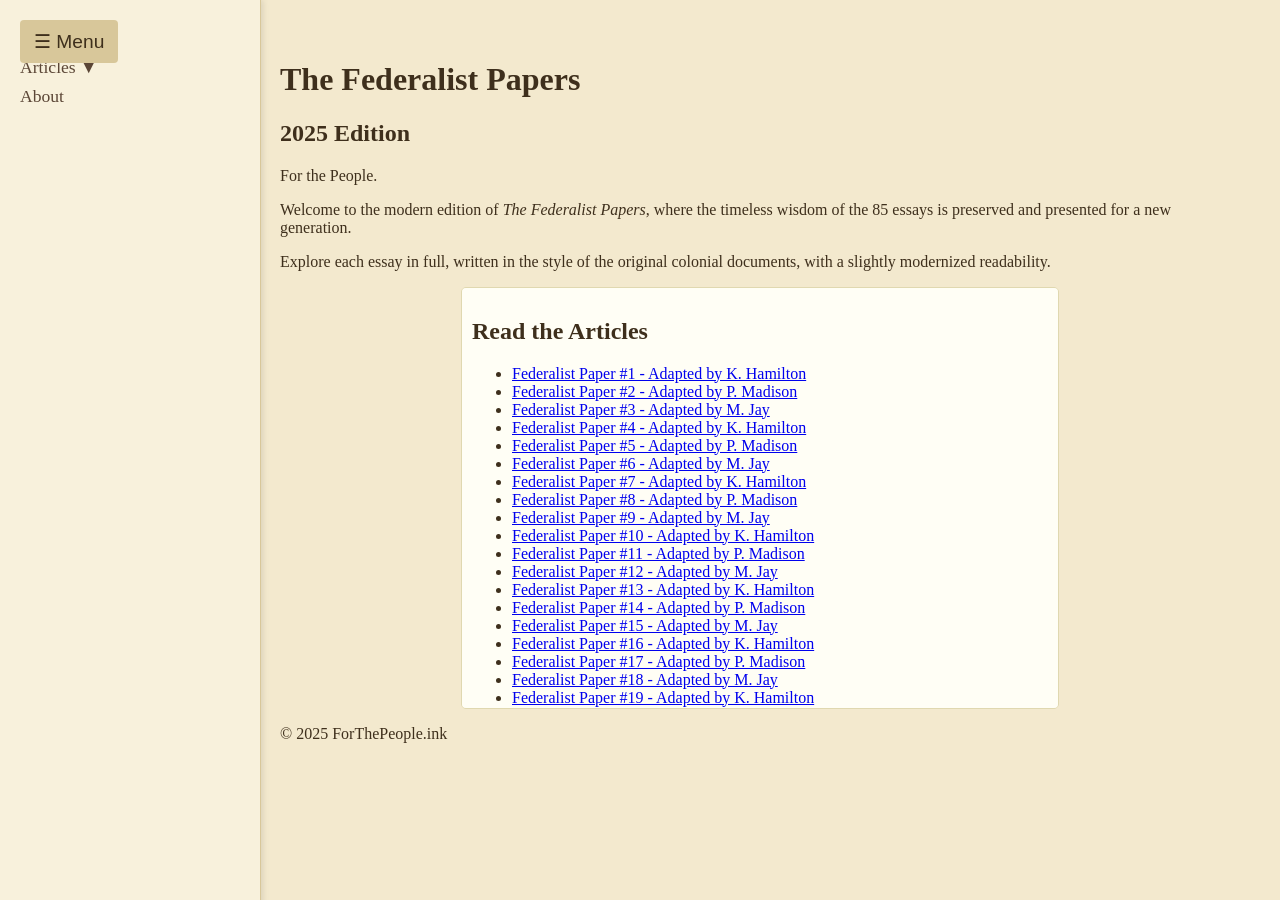
==== commit 55e122a1: "Update index.html" ====
--- a/index.html
+++ b/index.html
@@ -11,7 +11,6 @@
   <button class="nav-toggle" onclick="toggleNav()">☰ Menu</button>
   
   <nav class="navbar">
-    <h3>Navigation</h3>
     <a href="index.html">Home</a>
     <a href="#" class="dropdown-toggle">Articles ▼</a>
     <div class="dropdown">
--- a/cover.css
+++ b/cover.css
@@ -10,21 +10,43 @@
   overflow-y: scroll; /* always show vertical scrollbar */
 }
 
-/* Custom Scrollbar */
-::-webkit-scrollbar {
-  width: 10px;
+/*--------------
+Custom Scrollbar for Article List 
+---------------*/
+.scrollable {
+  max-height: 400px;   /* keep the height */
+  overflow-y: auto;    /* enable vertical scroll */
+  padding: 10px;
+  background-color: #fffef5; /* lighter cream/near-white */
+  width: 60%;          /* make it 60% of the container width */
+  margin: 0 auto;      /* center it horizontally */
+  border-radius: 5px;  /* subtle rounded edges */
+  border: 1px solid #e0d8b0; /* subtle border for contrast */
 }
-::-webkit-scrollbar-track {
-  background: #f3e9ce;
-  border-left: 1px solid #d8c79a;
+
+/* Custom scrollbar styling */
+.scrollable::-webkit-scrollbar {
+  width: 6px;            /* narrow scrollbar */
 }
-::-webkit-scrollbar-thumb {
-  background: #b59b74;
-  border-radius: 5px;
+
+.scrollable::-webkit-scrollbar-track {
+  background: #fffef5;;   /* lighter tone */
+  border-left: 1px solid #d8c79a; /* subtle border for depth */
+  border-radius: 4px;     /* rounded edges for track */
+  box-shadow: inset 0 0 5px rgba(0,0,0,0.1); /* subtle inner shadow */
 }
-::-webkit-scrollbar-thumb:hover {
-  background: #8c744f;
+
+.scrollable::-webkit-scrollbar-thumb {
+  background: #b59b74;   /* parchment-dark tone */
+  border-radius: 3px;    /* rounded edges for thumb */
+  box-shadow: inset 0 0 3px rgba(0,0,0,0.2); /* slight inset shadow for depth */
 }
+
+.scrollable::-webkit-scrollbar-thumb:hover {
+  background: #8c744f;   /* darker on hover */
+  box-shadow: inset 0 0 3px rgba(0,0,0,0.3);
+}
+
 
 /* ------------------------------
    Collapsible Left Navbar
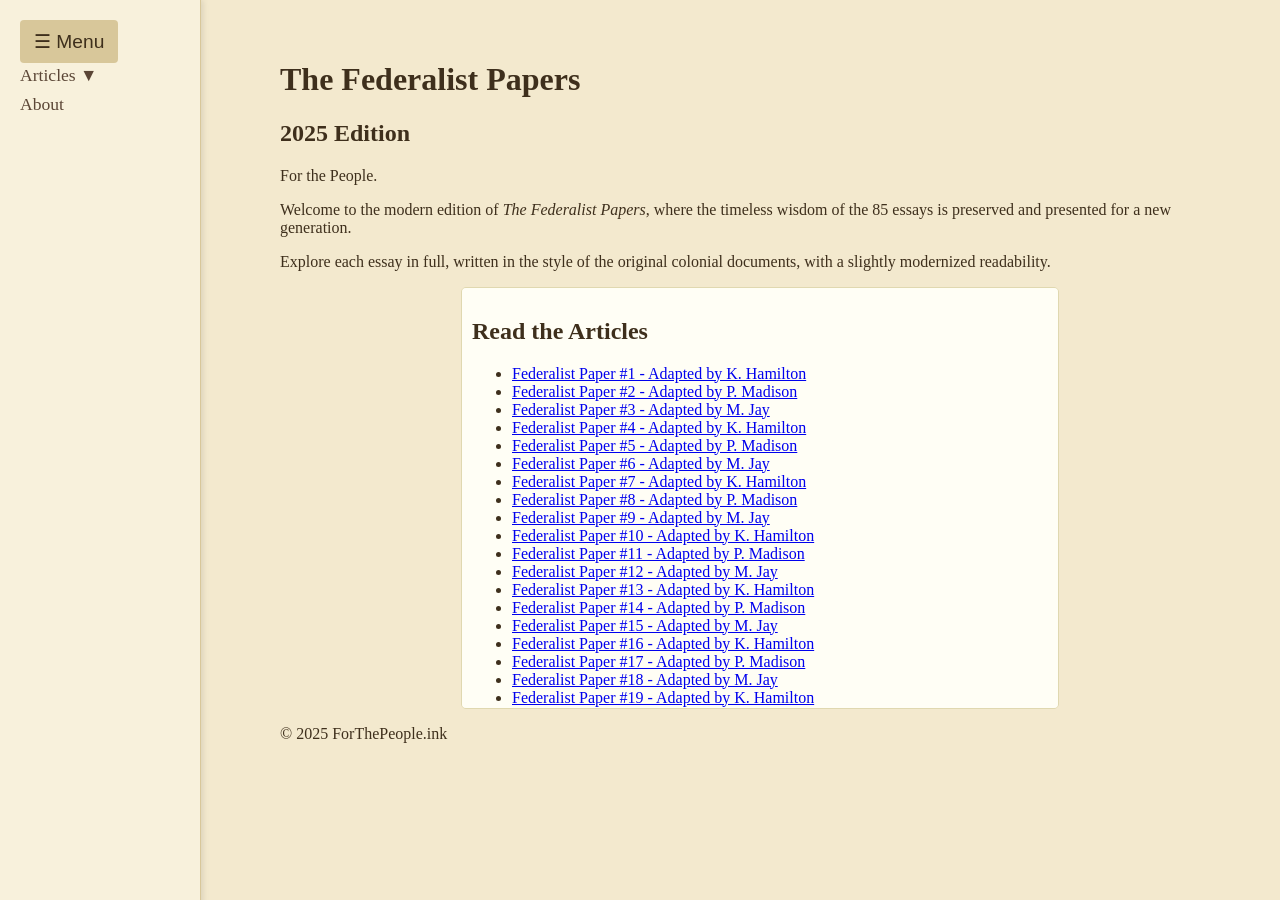
==== commit 0ec68e08: "Update index.html" ====
--- a/index.html
+++ b/index.html
@@ -12,6 +12,8 @@
   
   <nav class="navbar">
     <a href="index.html">Home</a>
+    <p> </p>
+    <p> </p>
     <a href="#" class="dropdown-toggle">Articles ▼</a>
     <div class="dropdown">
     <a href="articles/article1.html">Article No. 1</a>
@@ -115,36 +117,7 @@
         <li><a href="articles/article53.html">Federalist Paper #53 - Adapted by P. Madison</a></li>
         <li><a href="articles/article54.html">Federalist Paper #54 - Adapted by M. Jay</a></li>
         <li><a href="articles/article55.html">Federalist Paper #55 - Adapted by K. Hamilton</a></li>
-        <li><a href="articles/article56.html">Federalist Paper #56 - Adapted by P. Madison</a></li>
-        <li><a href="articles/article57.html">Federalist Paper #57 - Adapted by M. Jay</a></li>
-        <li><a href="articles/article58.html">Federalist Paper #58 - Adapted by K. Hamilton</a></li>
-        <li><a href="articles/article59.html">Federalist Paper #59 - Adapted by P. Madison</a></li>
-        <li><a href="articles/article60.html">Federalist Paper #60 - Adapted by M. Jay</a></li>
-        <li><a href="articles/article61.html">Federalist Paper #61 - Adapted by K. Hamilton</a></li>
-        <li><a href="articles/article62.html">Federalist Paper #62 - Adapted by P. Madison</a></li>
-        <li><a href="articles/article63.html">Federalist Paper #63 - Adapted by M. Jay</a></li>
-        <li><a href="articles/article64.html">Federalist Paper #64 - Adapted by K. Hamilton</a></li>
-        <li><a href="articles/article65.html">Federalist Paper #65 - Adapted by P. Madison</a></li>
-        <li><a href="articles/article66.html">Federalist Paper #66 - Adapted by M. Jay</a></li>
-        <li><a href="articles/article67.html">Federalist Paper #67 - Adapted by K. Hamilton</a></li>
-        <li><a href="articles/article68.html">Federalist Paper #68 - Adapted by P. Madison</a></li>
-        <li><a href="articles/article69.html">Federalist Paper #69 - Adapted by M. Jay</a></li>
-        <li><a href="articles/article70.html">Federalist Paper #70 - Adapted by K. Hamilton</a></li>
-        <li><a href="articles/article71.html">Federalist Paper #71 - Adapted by P. Madison</a></li>
-        <li><a href="articles/article72.html">Federalist Paper #72 - Adapted by M. Jay</a></li>
-        <li><a href="articles/article73.html">Federalist Paper #73 - Adapted by K. Hamilton</a></li>
-        <li><a href="articles/article74.html">Federalist Paper #74 - Adapted by P. Madison</a></li>
-        <li><a href="articles/article75.html">Federalist Paper #75 - Adapted by M. Jay</a></li>
-        <li><a href="articles/article76.html">Federalist Paper #76 - Adapted by K. Hamilton</a></li>
-        <li><a href="articles/article77.html">Federalist Paper #77 - Adapted by P. Madison</a></li>
-        <li><a href="articles/article78.html">Federalist Paper #78 - Adapted by M. Jay</a></li>
-        <li><a href="articles/article79.html">Federalist Paper #79 - Adapted by K. Hamilton</a></li>
-        <li><a href="articles/article80.html">Federalist Paper #80 - Adapted by P. Madison</a></li>
-        <li><a href="articles/article81.html">Federalist Paper #81 - Adapted by M. Jay</a></li>
-        <li><a href="articles/article82.html">Federalist Paper #82 - Adapted by K. Hamilton</a></li>
-        <li><a href="articles/article83.html">Federalist Paper #83 - Adapted by P. Madison</a></li>
-        <li><a href="articles/article84.html">Federalist Paper #84 - Adapted by M. Jay</a></li>
-        <li><a href="articles/article85.html">Federalist Paper #85 - Adapted by K. Hamilton</a></li>
+        <!-- continue thru 85 -->
       </ul>
 </section>
 
--- a/cover.css
+++ b/cover.css
@@ -8,6 +8,17 @@
   margin: 0;
   padding: 0;
   overflow-y: scroll; /* always show vertical scrollbar */
+}
+
+/* Leave space for the left navbar */
+.container {
+  margin-left: 240px;  /* same width as navbar + some padding */
+  padding: 40px;       /* keeps content from touching edges */
+}
+
+
+.navbar.open ~ .container {
+  filter: brightness(0.8); /* subtle dim behind drawer */
 }
 
 /*--------------
@@ -56,7 +67,7 @@
   left: 0;
   top: 0;
   height: 100%;
-  width: 220px;
+  width: 160px;
   background-color: #f8f1dc;
   border-right: 1px solid #d8c79a;
   padding: 20px;
@@ -115,18 +126,3 @@
 .nav-toggle:hover {
   background-color: #c2ab7e;
 }
-
-/* ------------------------------
-   Overlay Drawer Effect ??? maybe idk
------------------------------- */
-/* Leave space for the left navbar */
-.container {
-  margin-left: 240px;  /* same width as navbar + some padding */
-  padding: 40px;       /* keeps content from touching edges */
-}
-
-
-.navbar.open ~ .container {
-  filter: brightness(0.8); /* subtle dim behind drawer */
-}
-
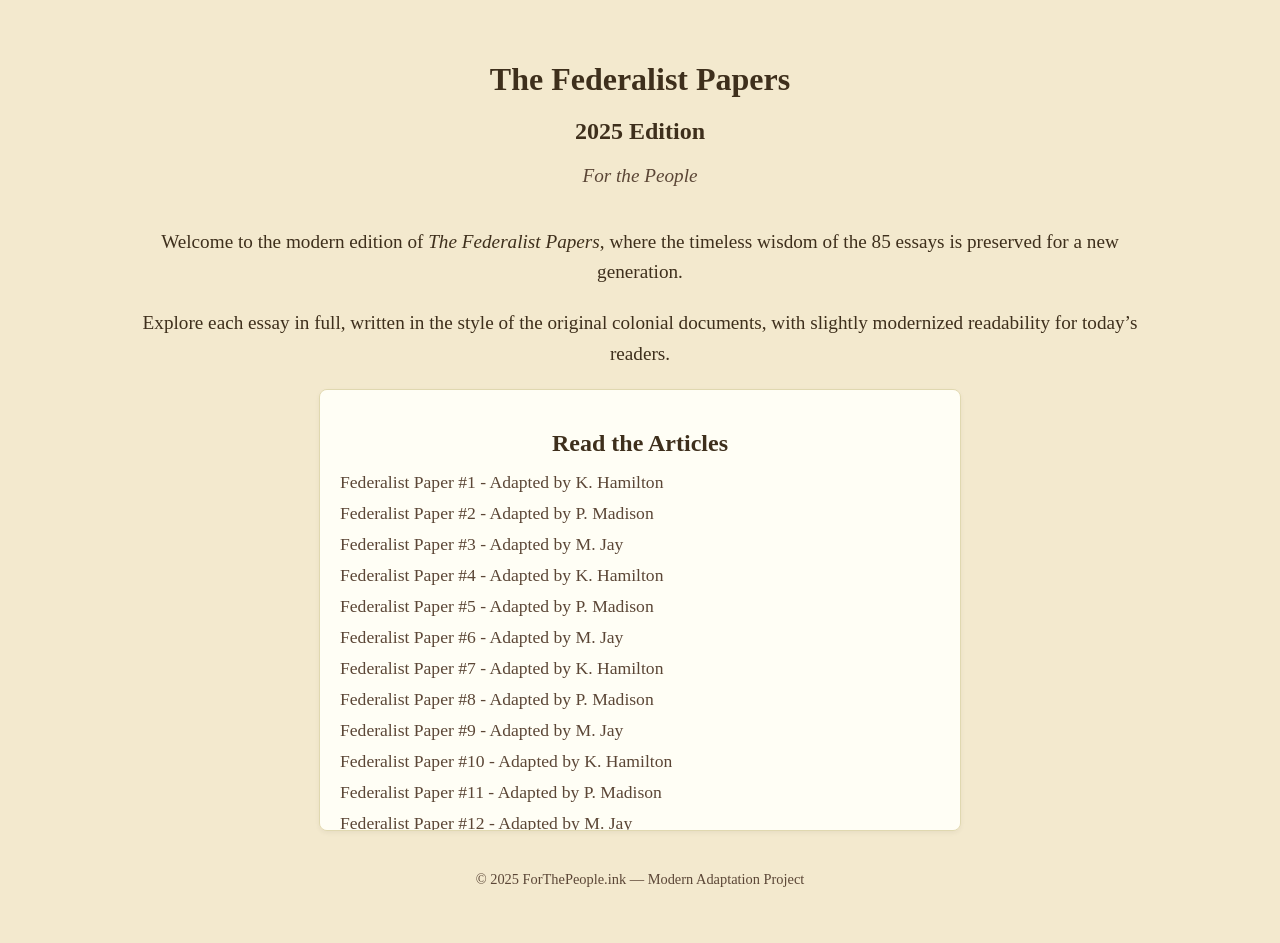
==== commit 52fae284: "Simplified the index.html" ====
--- a/index.html
+++ b/index.html
@@ -4,63 +4,149 @@
   <meta charset="UTF-8" />
   <meta name="viewport" content="width=device-width, initial-scale=1.0" />
   <title>The Federalist Papers (2025)</title>
-  <link rel="stylesheet" href="/cover.css">
+  <link rel="stylesheet" href="cover.css">
+  <style>
+    /* ------------------------------
+       Basic Cover Page Styles
+    ------------------------------ */
+    body {
+      font-family: 'Cormorant Garamond', serif;
+      background-color: #f3e9ce;
+      color: #3e2f1c;
+      margin: 0;
+      padding: 0;
+    }
+
+    .container {
+      max-width: 1000px;
+      margin: 0 auto;
+      padding: 40px 20px;
+    }
+
+    header {
+      text-align: center;
+      margin-bottom: 40px;
+    }
+
+    header h1 {
+      font-size: 3rem;
+      margin-bottom: 10px;
+    }
+
+    header h2 {
+      font-size: 1.5rem;
+      margin-bottom: 5px;
+    }
+
+    .subtitle {
+      font-size: 1.2rem;
+      font-style: italic;
+      color: #5b4636;
+    }
+
+    .intro p {
+      font-size: 1.2rem;
+      line-height: 1.6;
+      margin-bottom: 20px;
+      text-align: center;
+    }
+
+    .articles-list {
+      max-height: 400px;
+      overflow-y: auto;
+      background-color: #fffef5;
+      padding: 20px;
+      border-radius: 8px;
+      border: 1px solid #e0d8b0;
+      box-shadow: 0 2px 5px rgba(0,0,0,0.05);
+      margin: 0 auto 40px auto;
+      width: 60%;
+    }
+
+    .articles-list ul {
+      list-style: none;
+      padding: 0;
+      margin: 0;
+    }
+
+    .articles-list li {
+      margin: 10px 0;
+    }
+
+    .articles-list a {
+      text-decoration: none;
+      color: #5b4636;
+      font-size: 1.1rem;
+      transition: color 0.2s ease;
+    }
+
+    .articles-list a:hover {
+      color: #8c744f;
+    }
+
+    /* Scrollbar styling */
+    .articles-list::-webkit-scrollbar {
+      width: 6px;
+    }
+
+    .articles-list::-webkit-scrollbar-track {
+      background: #fffef5;
+      border-radius: 4px;
+    }
+
+    .articles-list::-webkit-scrollbar-thumb {
+      background: #b59b74;
+      border-radius: 3px;
+    }
+
+    .articles-list::-webkit-scrollbar-thumb:hover {
+      background: #8c744f;
+    }
+
+    footer {
+      text-align: center;
+      font-size: 0.9rem;
+      color: #5b4636;
+      margin-top: 40px;
+    }
+
+    /* Responsive for mobile */
+    @media screen and (max-width: 768px) {
+      .articles-list {
+        width: 90%;
+        max-height: 250px;
+        padding: 15px;
+      }
+
+      header h1 {
+        font-size: 2.2rem;
+      }
+
+      header h2 {
+        font-size: 1.3rem;
+      }
+
+      .intro p {
+        font-size: 1rem;
+      }
+    }
+  </style>
 </head>
-  
 <body>
-  <button class="nav-toggle" onclick="toggleNav()">☰ Menu</button>
-  
-  <nav class="navbar">
-    <a href="index.html">Home</a>
-    <p> </p>
-    <p> </p>
-    <a href="#" class="dropdown-toggle">Articles ▼</a>
-    <div class="dropdown">
-    <a href="articles/article1.html">Article No. 1</a>
-    <a href="articles/article2.html">Article No. 2</a>
-    <a href="articles/article3.html">Article No. 3</a>
-    <a href="articles/article4.html">Article No. 4</a>
-    <a href="articles/article5.html">Article No. 5</a>
-    </div>
-    
-    <a href="about.html">About</a>
-  </nav>
-
-
-<script>
-document.addEventListener('DOMContentLoaded', () => {
-  const dropdownToggles = document.querySelectorAll('.dropdown-toggle');
-  dropdownToggles.forEach(toggle => {
-    toggle.addEventListener('click', () => {
-      const dropdown = toggle.nextElementSibling;
-      dropdown.style.display = dropdown.style.display === 'block' ? 'none' : 'block';
-    });
-  });
-});
-</script>
-
-  
   <div class="container">
     <header>
       <h1>The Federalist Papers</h1>
       <h2>2025 Edition</h2>
-      <p class="subtitle">For the People.</p>
+      <p class="subtitle">For the People</p>
     </header>
 
     <section class="intro">
-      <p>
-        Welcome to the modern edition of <em>The Federalist Papers</em>, 
-        where the timeless wisdom of the 85 essays is preserved and 
-        presented for a new generation. 
-      </p>
-      <p>
-        Explore each essay in full, written in the style of the original 
-        colonial documents, with a slightly modernized readability.
-      </p>
+      <p>Welcome to the modern edition of <em>The Federalist Papers</em>, where the timeless wisdom of the 85 essays is preserved for a new generation.</p>
+      <p>Explore each essay in full, written in the style of the original colonial documents, with slightly modernized readability for today’s readers.</p>
     </section>
 
-    <section class="articles-list scrollable">
-      <h2>Read the Articles</h2>
+    <section class="articles-list">
+      <h2 style="text-align:center; margin-bottom:15px;">Read the Articles</h2>
       <ul>
         <li><a href="articles/article1.html">Federalist Paper #1 - Adapted by K. Hamilton</a></li>
         <li><a href="articles/article2.html">Federalist Paper #2 - Adapted by P. Madison</a></li>
@@ -74,68 +160,12 @@
         <li><a href="articles/article10.html">Federalist Paper #10 - Adapted by K. Hamilton</a></li>
         <li><a href="articles/article11.html">Federalist Paper #11 - Adapted by P. Madison</a></li>
         <li><a href="articles/article12.html">Federalist Paper #12 - Adapted by M. Jay</a></li>
-        <li><a href="articles/article13.html">Federalist Paper #13 - Adapted by K. Hamilton</a></li>
-        <li><a href="articles/article14.html">Federalist Paper #14 - Adapted by P. Madison</a></li>
-        <li><a href="articles/article15.html">Federalist Paper #15 - Adapted by M. Jay</a></li>
-        <li><a href="articles/article16.html">Federalist Paper #16 - Adapted by K. Hamilton</a></li>
-        <li><a href="articles/article17.html">Federalist Paper #17 - Adapted by P. Madison</a></li>
-        <li><a href="articles/article18.html">Federalist Paper #18 - Adapted by M. Jay</a></li>
-        <li><a href="articles/article19.html">Federalist Paper #19 - Adapted by K. Hamilton</a></li>
-        <li><a href="articles/article20.html">Federalist Paper #20 - Adapted by P. Madison</a></li>
-        <li><a href="articles/article21.html">Federalist Paper #21 - Adapted by M. Jay</a></li>
-        <li><a href="articles/article22.html">Federalist Paper #22 - Adapted by K. Hamilton</a></li>
-        <li><a href="articles/article23.html">Federalist Paper #23 - Adapted by P. Madison</a></li>
-        <li><a href="articles/article24.html">Federalist Paper #24 - Adapted by M. Jay</a></li>
-        <li><a href="articles/article25.html">Federalist Paper #25 - Adapted by K. Hamilton</a></li>
-        <li><a href="articles/article26.html">Federalist Paper #26 - Adapted by P. Madison</a></li>
-        <li><a href="articles/article27.html">Federalist Paper #27 - Adapted by M. Jay</a></li>
-        <li><a href="articles/article28.html">Federalist Paper #28 - Adapted by K. Hamilton</a></li>
-        <li><a href="articles/article29.html">Federalist Paper #29 - Adapted by P. Madison</a></li>
-        <li><a href="articles/article30.html">Federalist Paper #30 - Adapted by M. Jay</a></li>
-        <li><a href="articles/article31.html">Federalist Paper #31 - Adapted by K. Hamilton</a></li>
-        <li><a href="articles/article32.html">Federalist Paper #32 - Adapted by P. Madison</a></li>
-        <li><a href="articles/article33.html">Federalist Paper #33 - Adapted by M. Jay</a></li>
-        <li><a href="articles/article34.html">Federalist Paper #34 - Adapted by K. Hamilton</a></li>
-        <li><a href="articles/article35.html">Federalist Paper #35 - Adapted by P. Madison</a></li>
-        <li><a href="articles/article36.html">Federalist Paper #36 - Adapted by M. Jay</a></li>
-        <li><a href="articles/article37.html">Federalist Paper #37 - Adapted by K. Hamilton</a></li>
-        <li><a href="articles/article38.html">Federalist Paper #38 - Adapted by P. Madison</a></li>
-        <li><a href="articles/article39.html">Federalist Paper #39 - Adapted by M. Jay</a></li>
-        <li><a href="articles/article40.html">Federalist Paper #40 - Adapted by K. Hamilton</a></li>
-        <li><a href="articles/article41.html">Federalist Paper #41 - Adapted by P. Madison</a></li>
-        <li><a href="articles/article42.html">Federalist Paper #42 - Adapted by M. Jay</a></li>
-        <li><a href="articles/article43.html">Federalist Paper #43 - Adapted by K. Hamilton</a></li>
-        <li><a href="articles/article44.html">Federalist Paper #44 - Adapted by P. Madison</a></li>
-        <li><a href="articles/article45.html">Federalist Paper #45 - Adapted by M. Jay</a></li>
-        <li><a href="articles/article46.html">Federalist Paper #46 - Adapted by K. Hamilton</a></li>
-        <li><a href="articles/article47.html">Federalist Paper #47 - Adapted by P. Madison</a></li>
-        <li><a href="articles/article48.html">Federalist Paper #48 - Adapted by M. Jay</a></li>
-        <li><a href="articles/article49.html">Federalist Paper #49 - Adapted by K. Hamilton</a></li>
-        <li><a href="articles/article50.html">Federalist Paper #50 - Adapted by P. Madison</a></li>
-        <li><a href="articles/article51.html">Federalist Paper #51 - Adapted by M. Jay</a></li>
-        <li><a href="articles/article52.html">Federalist Paper #52 - Adapted by K. Hamilton</a></li>
-        <li><a href="articles/article53.html">Federalist Paper #53 - Adapted by P. Madison</a></li>
-        <li><a href="articles/article54.html">Federalist Paper #54 - Adapted by M. Jay</a></li>
-        <li><a href="articles/article55.html">Federalist Paper #55 - Adapted by K. Hamilton</a></li>
-        <!-- continue thru 85 -->
       </ul>
-</section>
+    </section>
 
     <footer>
-      <p>© 2025 ForThePeople.ink</p>
+      <p>© 2025 ForThePeople.ink — Modern Adaptation Project</p>
     </footer>
   </div>
-  
-  <script>
-  function toggleNav() {
-    const navbar = document.getElementById("navbar");
-    const body = document.body;
-    navbar.classList.toggle("open");
-    body.classList.toggle("nav-open");
-  }
-  </script>
 </body>
 </html>
-
-</body>
-</html>
--- a/cover.css
+++ b/cover.css
@@ -1,5 +1,5 @@
 /* ------------------------------
-   Custom Scrollbar (Right Side)
+   Global Styles & Custom Scrollbar
 ------------------------------ */
 body {
   font-family: 'Cormorant Garamond', serif; /* elegant, readable */
@@ -16,48 +16,46 @@
   padding: 40px;       /* keeps content from touching edges */
 }
 
-
-.navbar.open ~ .container {
-  filter: brightness(0.8); /* subtle dim behind drawer */
+/* Custom Scrollbar for Article List */
+/* ------------------------------
+   Enhanced Scrollable Article List
+------------------------------ */
+.scrollable {
+  max-height: 350px;               /* slightly shorter for desktop */
+  overflow-y: auto;                /* vertical scroll */
+  padding: 15px 20px;              /* more breathing room inside */
+  background-color: #fffdf2;       /* light cream/near-white */
+  width: 55%;                       /* a bit narrower on desktop */
+  margin: 20px auto;               /* center horizontally with some vertical spacing */
+  border-radius: 8px;              /* softer edges */
+  border: 1px solid #e0d8b0;      /* subtle border for contrast */
+  box-shadow: 0 2px 5px rgba(0,0,0,0.05); /* subtle shadow for depth */
+  transition: all 0.2s ease;
 }
 
-/*--------------
-Custom Scrollbar for Article List 
----------------*/
-.scrollable {
-  max-height: 400px;   /* keep the height */
-  overflow-y: auto;    /* enable vertical scroll */
-  padding: 10px;
-  background-color: #fffef5; /* lighter cream/near-white */
-  width: 60%;          /* make it 60% of the container width */
-  margin: 0 auto;      /* center it horizontally */
-  border-radius: 5px;  /* subtle rounded edges */
-  border: 1px solid #e0d8b0; /* subtle border for contrast */
+/* Hover effect for better visual depth */
+.scrollable:hover {
+  box-shadow: 0 4px 10px rgba(0,0,0,0.1);
 }
 
-/* Custom scrollbar styling */
+/* Adjust scrollbars for elegance */
 .scrollable::-webkit-scrollbar {
-  width: 6px;            /* narrow scrollbar */
+  width: 6px;
 }
 
 .scrollable::-webkit-scrollbar-track {
-  background: #fffef5;;   /* lighter tone */
-  border-left: 1px solid #d8c79a; /* subtle border for depth */
-  border-radius: 4px;     /* rounded edges for track */
-  box-shadow: inset 0 0 5px rgba(0,0,0,0.1); /* subtle inner shadow */
+  background: #fffdf2;
+  border-radius: 4px;
 }
 
 .scrollable::-webkit-scrollbar-thumb {
-  background: #b59b74;   /* parchment-dark tone */
-  border-radius: 3px;    /* rounded edges for thumb */
-  box-shadow: inset 0 0 3px rgba(0,0,0,0.2); /* slight inset shadow for depth */
+  background: #b59b74;
+  border-radius: 3px;
 }
 
 .scrollable::-webkit-scrollbar-thumb:hover {
-  background: #8c744f;   /* darker on hover */
-  box-shadow: inset 0 0 3px rgba(0,0,0,0.3);
+  background: #8c744f;
 }
-
 
 /* ------------------------------
    Collapsible Left Navbar
@@ -104,7 +102,6 @@
   font-size: 1rem;
 }
 
-
 /* ------------------------------
    Navbar Toggle Button
 ------------------------------ */
@@ -126,3 +123,61 @@
 .nav-toggle:hover {
   background-color: #c2ab7e;
 }
+
+/* ------------------------------
+   Overlay Effect When Navbar Open
+------------------------------ */
+.navbar.open ~ .container {
+  filter: brightness(0.8);
+}
+
+/* ------------------------------
+   Mobile-Friendly Adjustments
+------------------------------ */
+@media screen and (max-width: 768px) {
+  .scrollable {
+    width: 90%;                  /* almost full width on mobile */
+    max-height: 250px;           /* shorter height for mobile screens */
+    padding: 10px 15px;          /* adjust padding */
+    margin: 15px auto;           /* maintain spacing */
+    font-size: 0.95rem;          /* slightly smaller text for mobile */
+  }
+}
+
+  /* Navbar open shows as dropdown */
+  .navbar.open {
+    display: block;
+    position: relative;
+    width: 100%;
+    padding: 15px 10px;
+  }
+
+  /* Container takes full width */
+  .container {
+    margin-left: 0;
+    padding: 20px;
+  }
+
+  /* Scrollable article list shrinks and centers */
+  .scrollable {
+    width: 90%;
+    max-height: 300px;
+    padding: 10px 15px;
+  }
+
+  /* Smaller headers for mobile */
+  .container header h1 {
+    font-size: 2rem;
+    text-align: center;
+  }
+
+  .container header h3 {
+    font-size: 1.2rem;
+    text-align: center;
+  }
+
+  .scrollable h2 {
+    font-size: 1.4rem;
+    text-align: center;
+  }
+}
